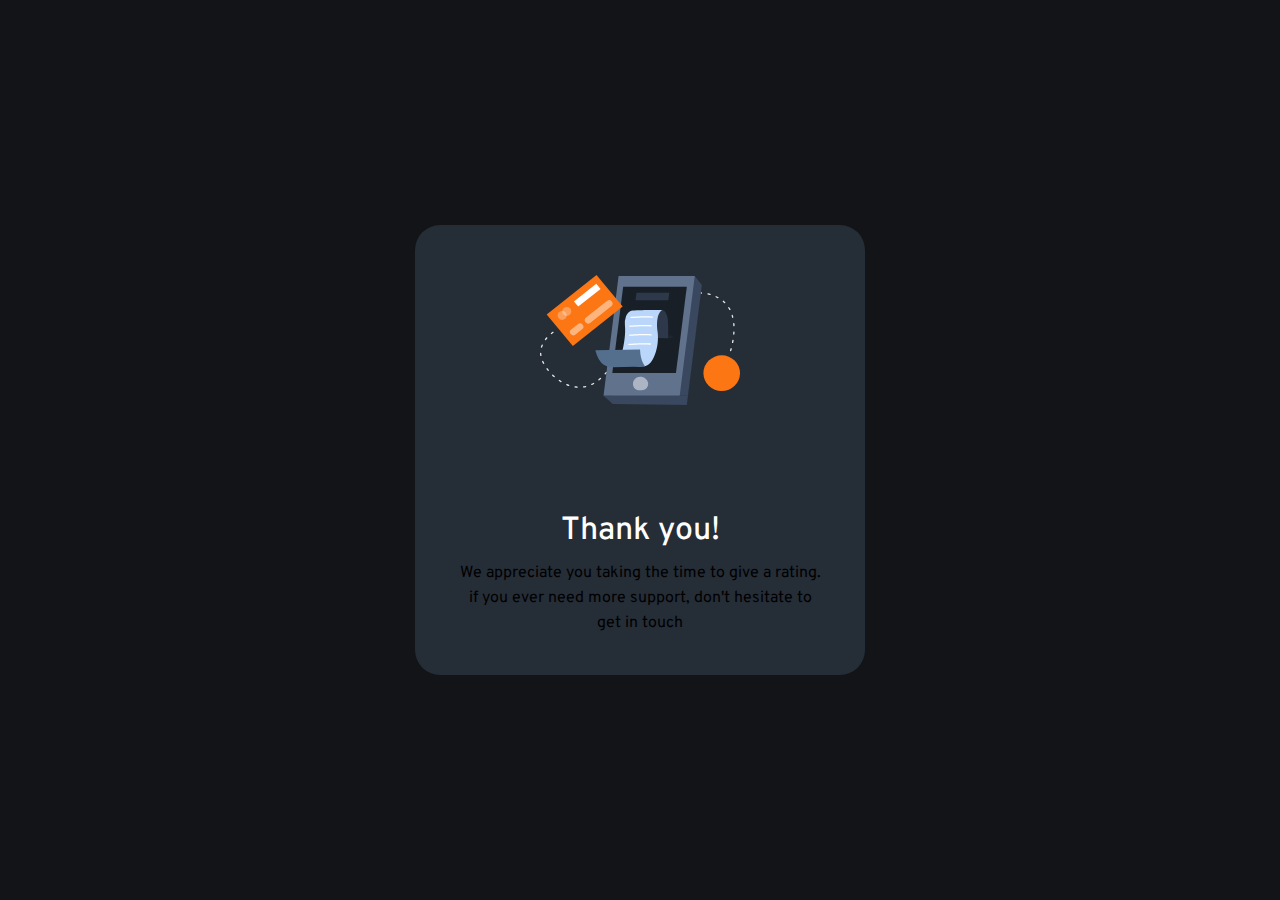
==== assessment.html @ b064e02c "Criando tela de agradecimento e avaliacao final" ====
<!DOCTYPE html>
<html lang="pt-br">
<head>
    <meta charset="UTF-8">
    <meta name="viewport" content="width=device-width, initial-scale=1.0">
    <link rel="stylesheet" href="styles-assessment.css">
    <title>Document</title>
</head>
<body>
    <main>
        <div class="container-assessment">
            <img src="images/illustration-thank-you.svg" alt="">
            <h1>Thank you!</h1>
            <p>We appreciate you taking the time to give a rating. <br> if you ever need more support, don't hesitate to <br> get in touch</p>
        </div>
    </main>
</body>
</html>

<!--<h1>Thank you!</h1>
<p>Lorem ipsum dolor sit amet consectetur adipisicing elit. Quam, enim totam! Expedita quam odio laborum laudantium, perferendis commodi, iste cupiditate aperiam nostrum sed eos nemo doloribus cum iusto suscipit deserunt?</p>
---- styles-assessment.css ----
@import url('https://fonts.googleapis.com/css2?family=Hanken+Grotesk:ital,wght@0,100..900;1,100..900&family=Overpass:ital,wght@0,100..900;1,100..900&display=swap');

* {
    margin: 0;
    padding: 0;
    box-sizing: border-box;
    font-family: "Overpass", sans-serif;
}

body {
    background-color: #121417;
}

main {
    display: flex;
    justify-content: center;
    align-items: center;
    width: 100%;
    height: 100vh;
}

.container-assessment {
    background-color: #252d37;
    display: inline-block;
    text-align: center;
    margin: auto;
    width: 450px;
    height: 450px;
    border-radius: 25px;
}

img {
    width: 200px;
    height: 130px;
    margin-top: 50px;
}

h1 {
    margin-top: 100px;
    color: #fff;
    font-weight: 500;
}

p {
    margin-top: 10px;
    line-height:25px;
}
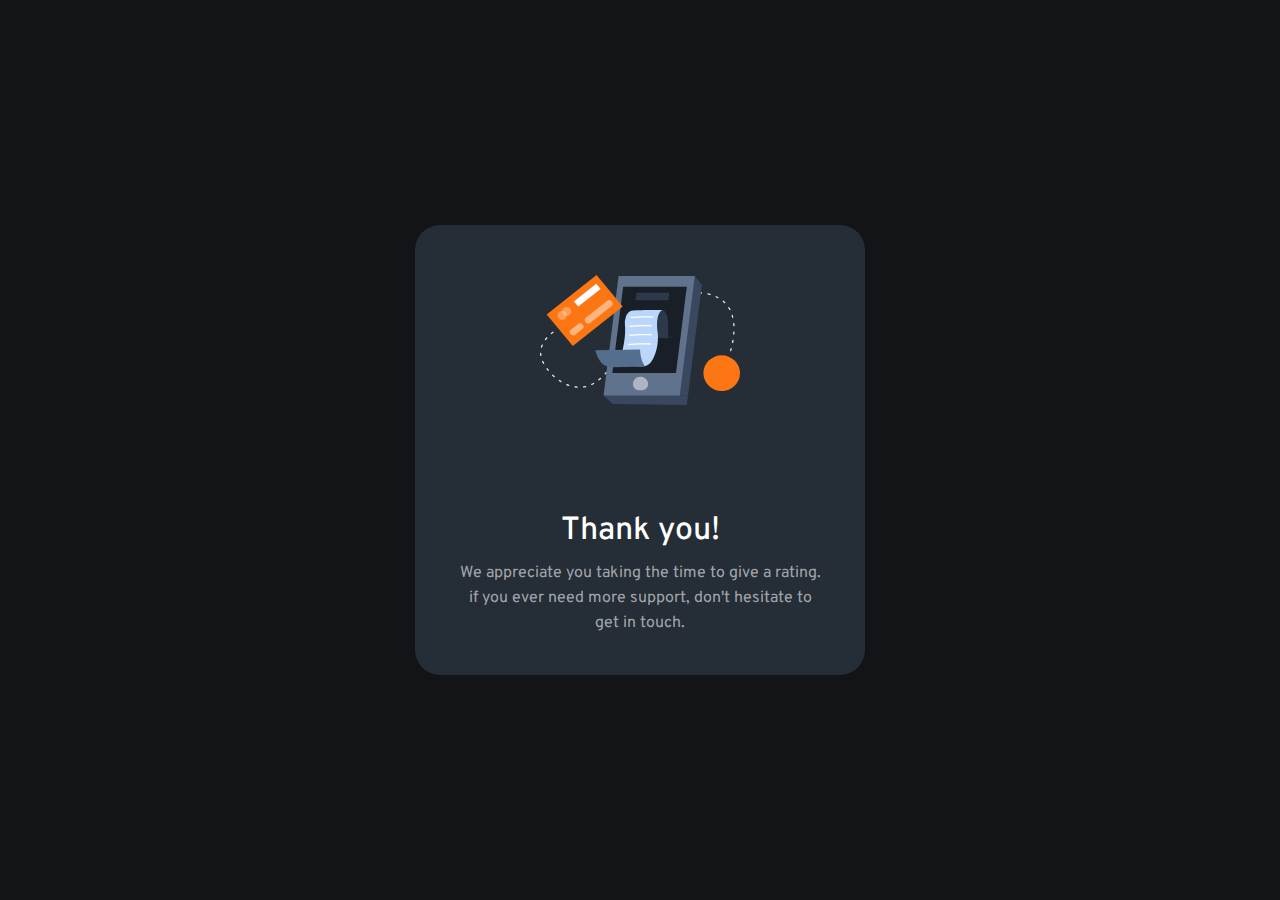
==== commit 440cb601: "Adicionando responsividade a tela de agradecimento" ====
--- a/assessment.html
+++ b/assessment.html
@@ -11,7 +11,7 @@
         <div class="container-assessment">
             <img src="images/illustration-thank-you.svg" alt="">
             <h1>Thank you!</h1>
-            <p>We appreciate you taking the time to give a rating. <br> if you ever need more support, don't hesitate to <br> get in touch</p>
+            <p>We appreciate you taking the time to give a rating. <br> if you ever need more support, don't hesitate to <br> get in touch.</p>
         </div>
     </main>
 </body>
--- a/styles-assessment.css
+++ b/styles-assessment.css
@@ -44,6 +44,29 @@
 p {
     margin-top: 10px;
     line-height:25px;
+    color: #ffffff96;
+    font-weight: 400;
+}
+
+/* RESPONSIVIDADE */
+
+@media (min-width: 375px) and (max-width: 768px) {
+
+    .container-assessment {
+        width: 300px;
+        height: 500px;
+    }
+
+    h1 {
+        font-size: 25px;
+    }
+
+    p {
+        margin-top: 20px;
+        font-size: 16px;
+        line-height: 22px;
+        margin: 20px;
+    }
 }
 
 
@@ -58,4 +81,3 @@
 
 
 
-
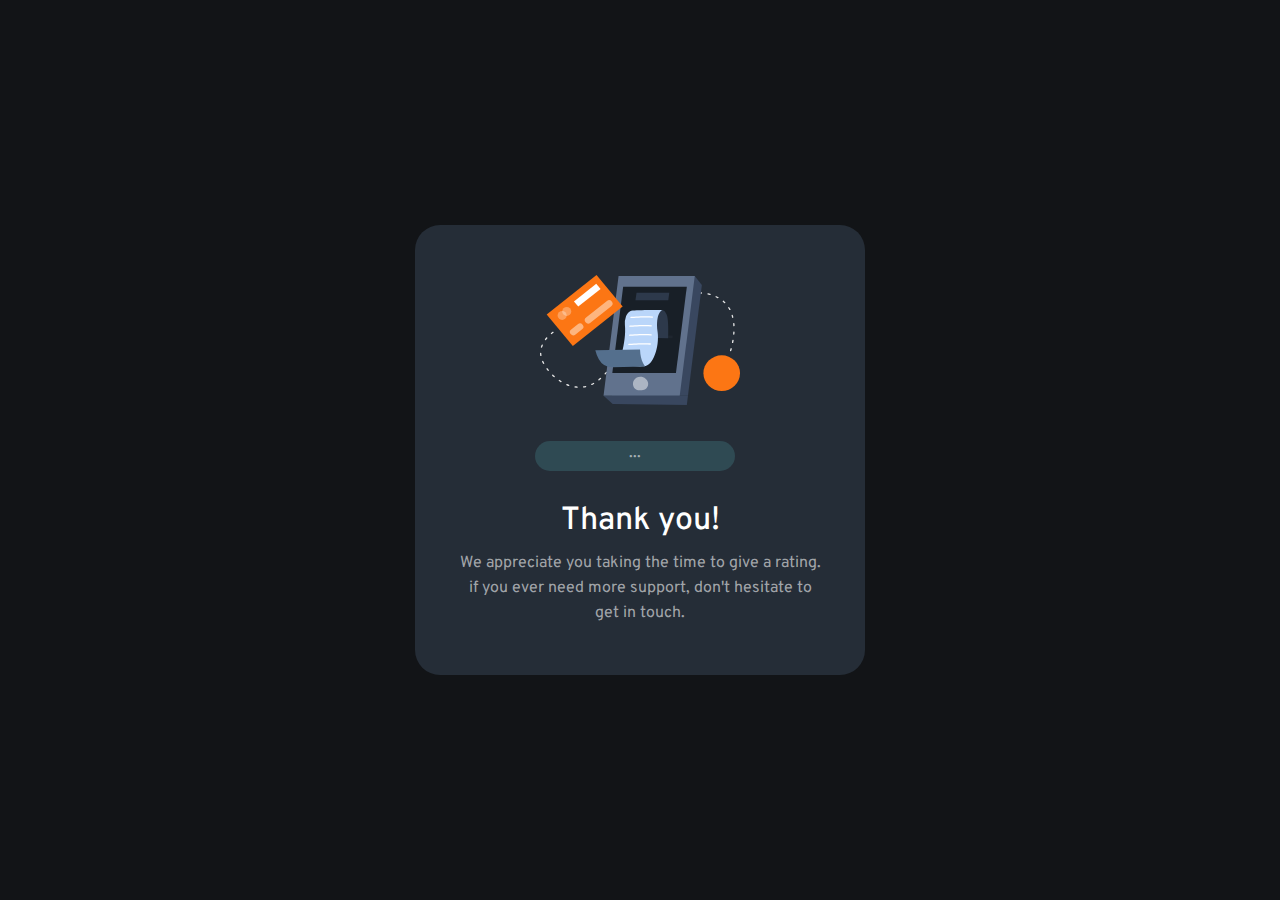
==== commit 7a7a975c: "adicionando script que muda cor do fundo do botao dos numeros de avaliacao" ====
--- a/assessment.html
+++ b/assessment.html
@@ -9,7 +9,8 @@
 <body>
     <main>
         <div class="container-assessment">
-            <img src="images/illustration-thank-you.svg" alt="">
+            <img src="images/illustration-thank-you.svg" alt="Thank you image">
+            <p id="mesage-selected-avaliation">...</p>
             <h1>Thank you!</h1>
             <p>We appreciate you taking the time to give a rating. <br> if you ever need more support, don't hesitate to <br> get in touch.</p>
         </div>
--- a/styles-assessment.css
+++ b/styles-assessment.css
@@ -35,8 +35,16 @@
     margin-top: 50px;
 }
 
+p#mesage-selected-avaliation { 
+    background-color: #2f4a53;
+    width: 200px;
+    height: 30px;
+    margin: 30px 0 0 120px;
+    border-radius: 20px;
+}
+
 h1 {
-    margin-top: 100px;
+    margin-top: 30px;
     color: #fff;
     font-weight: 500;
 }
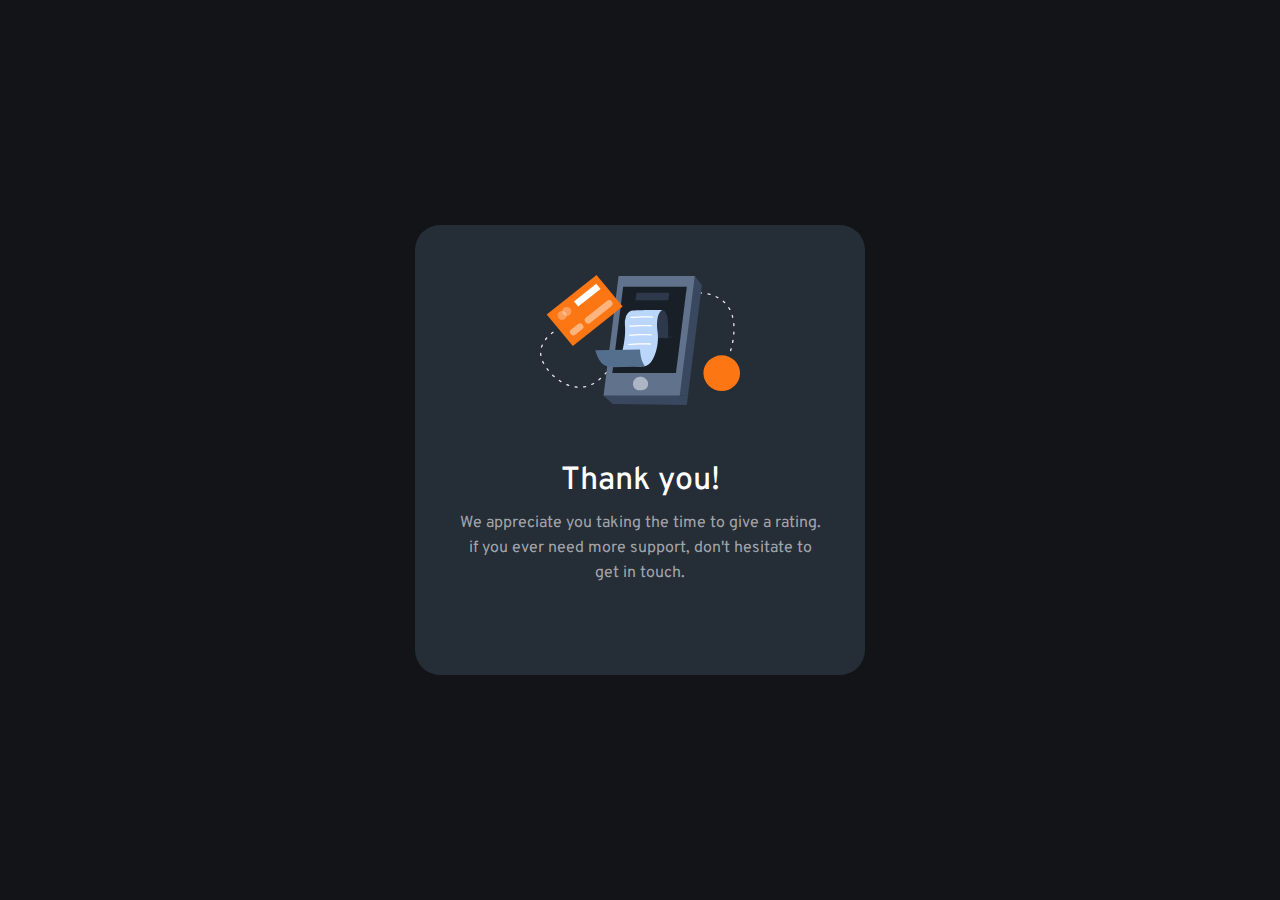
==== commit 32946469: "finalizando projeto" ====
--- a/assessment.html
+++ b/assessment.html
@@ -10,7 +10,6 @@
     <main>
         <div class="container-assessment">
             <img src="images/illustration-thank-you.svg" alt="Thank you image">
-            <p id="mesage-selected-avaliation">...</p>
             <h1>Thank you!</h1>
             <p>We appreciate you taking the time to give a rating. <br> if you ever need more support, don't hesitate to <br> get in touch.</p>
         </div>
--- a/styles-assessment.css
+++ b/styles-assessment.css
@@ -44,7 +44,7 @@
 }
 
 h1 {
-    margin-top: 30px;
+    margin-top: 50px;
     color: #fff;
     font-weight: 500;
 }
@@ -62,7 +62,7 @@
 
     .container-assessment {
         width: 300px;
-        height: 500px;
+        height: 470px;
     }
 
     h1 {
@@ -74,6 +74,10 @@
         font-size: 16px;
         line-height: 22px;
         margin: 20px;
+    }
+
+    p#mesage-selected-avaliation {
+        margin-left: 50px;
     }
 }
 
